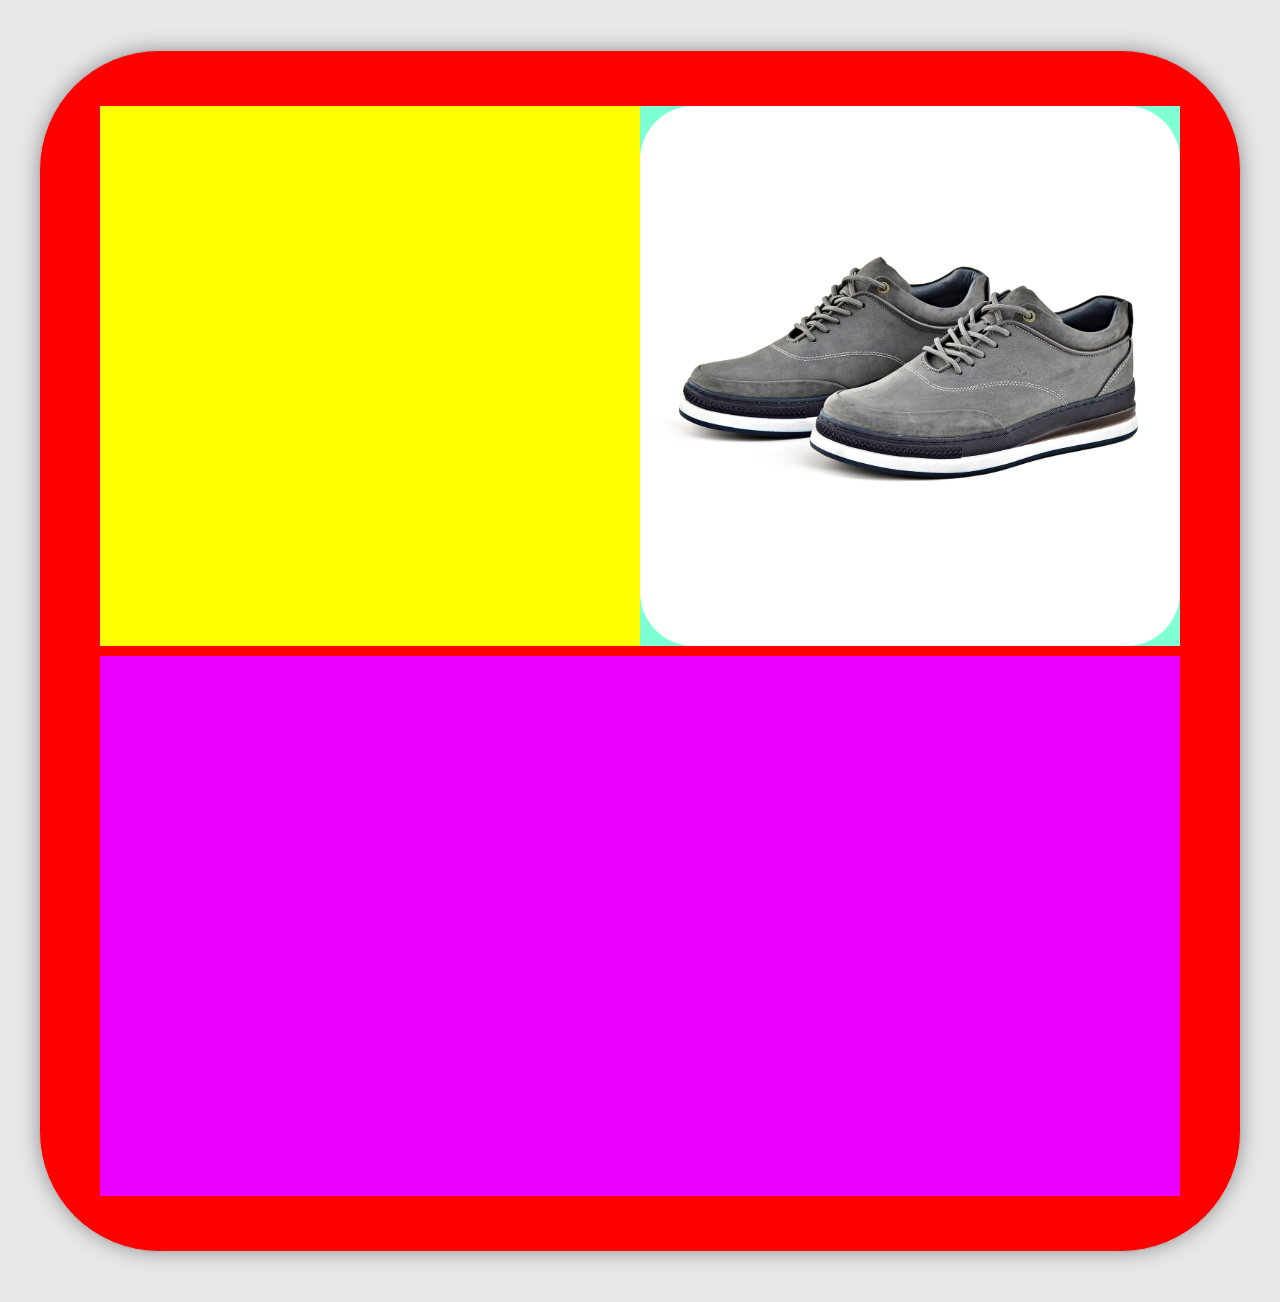
==== template/product.html @ 8ac66dc0 "creating product page" ====
<!DOCTYPE html>
<html lang="en">
<head>
    <meta charset="UTF-8">
    <meta name="viewport" content="width=device-width, initial-scale=1.0">
    <link rel="stylesheet" href="../static/css/product.css">
    <title>product</title>
</head>
<body>
    <div id="product">
        <div id="image_title">
            <div id="product_img">
                <div id="product_img_slider">
                    <img src="../static/image/shooz1.jpg" alt="product image">
                </div>
            </div>

            <div id="product_information">

            </div>
        </div>

        <div id="description">
            <p>

            </p>
        </div>
    </div>


    <script src="../static/js/product.js"></script>
</body>
</html>
---- static/css/product.css ----
body
{
    margin: 0;
    background-color: rgb(231, 231, 231);
}


#product
{
    width: 1200px;
    height: 1200px;
    display: flex;
    flex-direction: column;
    align-items: center;
    justify-content: center;
    margin: 50px auto;
    border: 1px solid rgb(184, 184, 184);
    box-shadow: 0 0 20px rgb(148, 148, 148);
    border-radius: 10%;
    background-color: red;
}

/* ----------------  image title  ------------------------ */

#image_title
{
    width: 90%;
    height: 45%;
    display: flex;
    flex-direction: row-reverse;
    background-color: blue;
}

#product_img
{
    width: 540px;
    height: 540px;
    background-color: green;
}

#product_img_slider
{
    width: 100%;
    height: 100%;
    background-color: aquamarine;
}

#product_img_slider > img
{
    width: 100%;
    height: 100%;
    border-radius: 10%;
}

#product_information
{
    width: 540px;
    height: 540px;
    background-color: yellow;
}

/* ----------------  description  ------------------------ */

#description
{
    margin-top: 10px;
    width: 90%;
    height: 45%;
    display: flex;
    flex-direction: row-reverse;
    background-color: rgb(234, 0, 255);
}
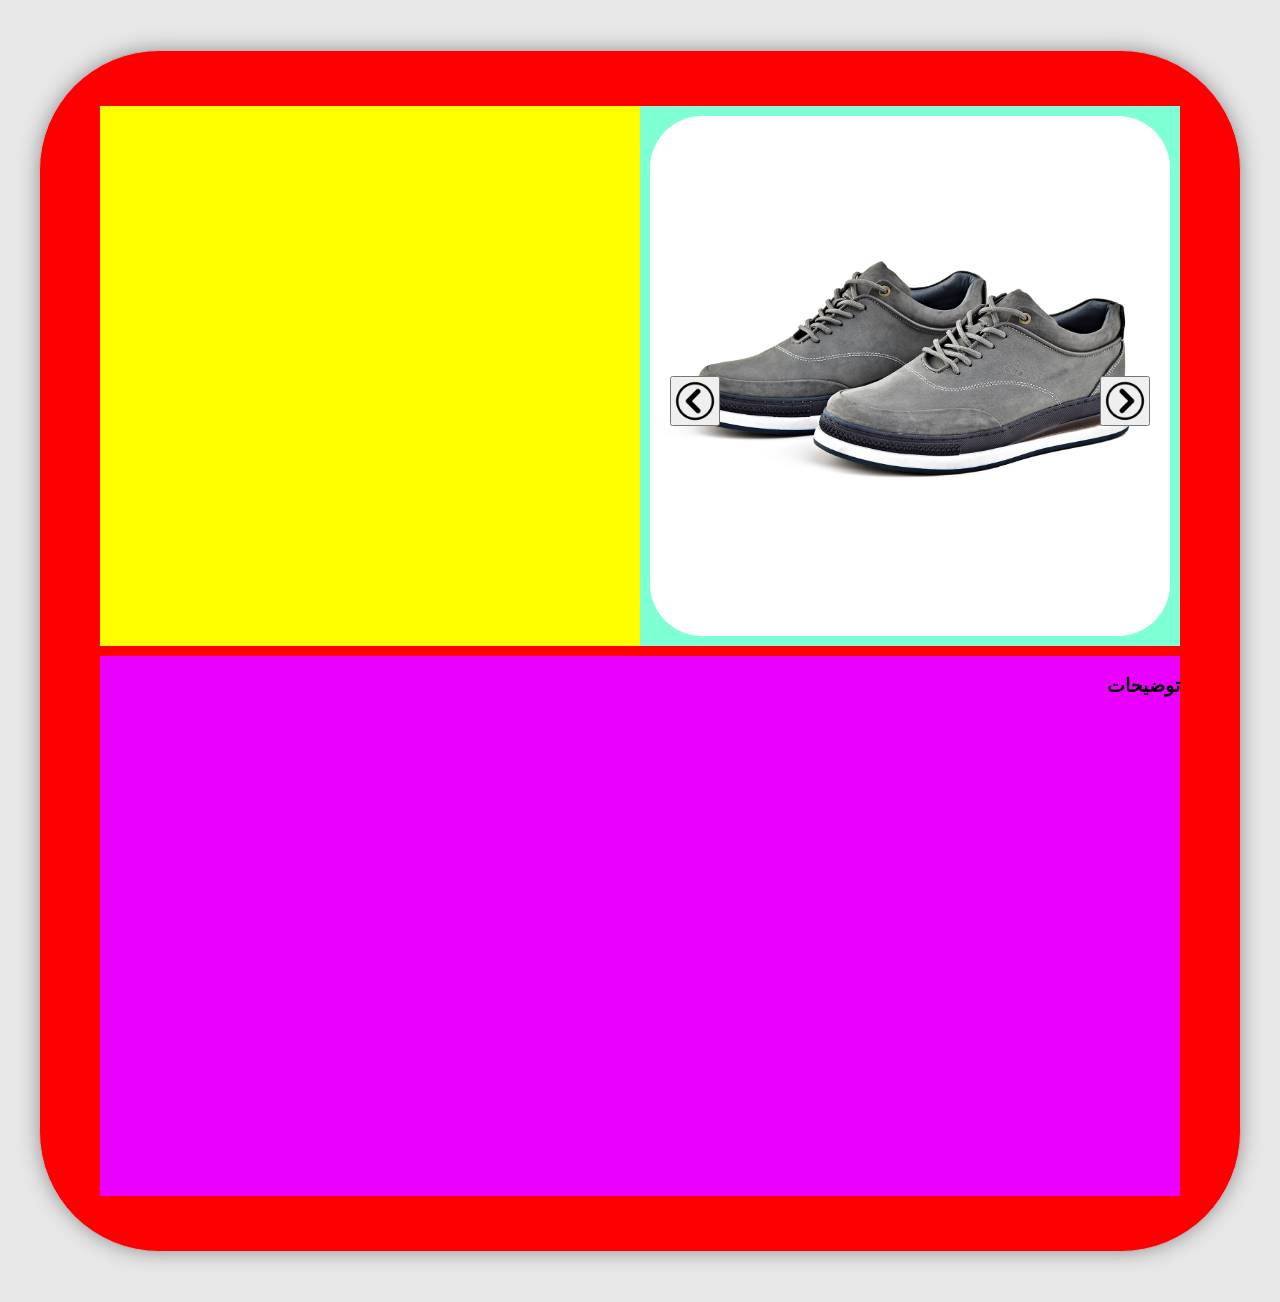
==== commit c12721ce: "crearing product page_created image scroll for product" ====
--- a/template/product.html
+++ b/template/product.html
@@ -10,17 +10,26 @@
     <div id="product">
         <div id="image_title">
             <div id="product_img">
+                <button id="left_scroll">
+                    <img src="../static/image/left.png" alt="left scroll">
+                </button>
                 <div id="product_img_slider">
                     <img src="../static/image/shooz1.jpg" alt="product image">
+                    <img src="../static/image/shooz1.jpg" alt="product image">
+                    <img src="../static/image/shooz1.jpg" alt="product image">
                 </div>
+                <button id="right_scroll">
+                    <img src="../static/image/right.png" alt="right scroll">
+                </button>
             </div>
 
             <div id="product_information">
-
+                
             </div>
         </div>
 
         <div id="description">
+            <h3>توضیحات</h3>
             <p>
 
             </p>
--- a/static/css/product.css
+++ b/static/css/product.css
@@ -35,21 +35,63 @@
 {
     width: 540px;
     height: 540px;
+    position: relative;
     background-color: green;
 }
 
 #product_img_slider
 {
-    width: 100%;
     height: 100%;
+    display: flex;
+    flex-direction: row;
+    overflow-x: auto;
     background-color: aquamarine;
+}
+
+#product_img button
+{
+    width: 50px;
+    height: 50px;
+    position: absolute;
+    display: flex;
+    align-items: center;
+    justify-content: center;
+}
+
+#product_img button:active
+{
+    background-color: rgb(0, 174, 255);
+}
+
+#left_scroll
+{
+    top: 50%;
+    left: 30px;
+}
+
+#right_scroll
+{
+    top: 50%;
+    right: 30px;
+}
+
+#product_img button img
+{
+    width: 50px;
+    height: 50px;
+}
+
+#product_img_slider::-webkit-scrollbar
+{
+    display: none;
 }
 
 #product_img_slider > img
 {
-    width: 100%;
-    height: 100%;
+    width: 520px;
+    height: 520px;
     border-radius: 10%;
+    margin:auto 10px;
 }
 
 #product_information
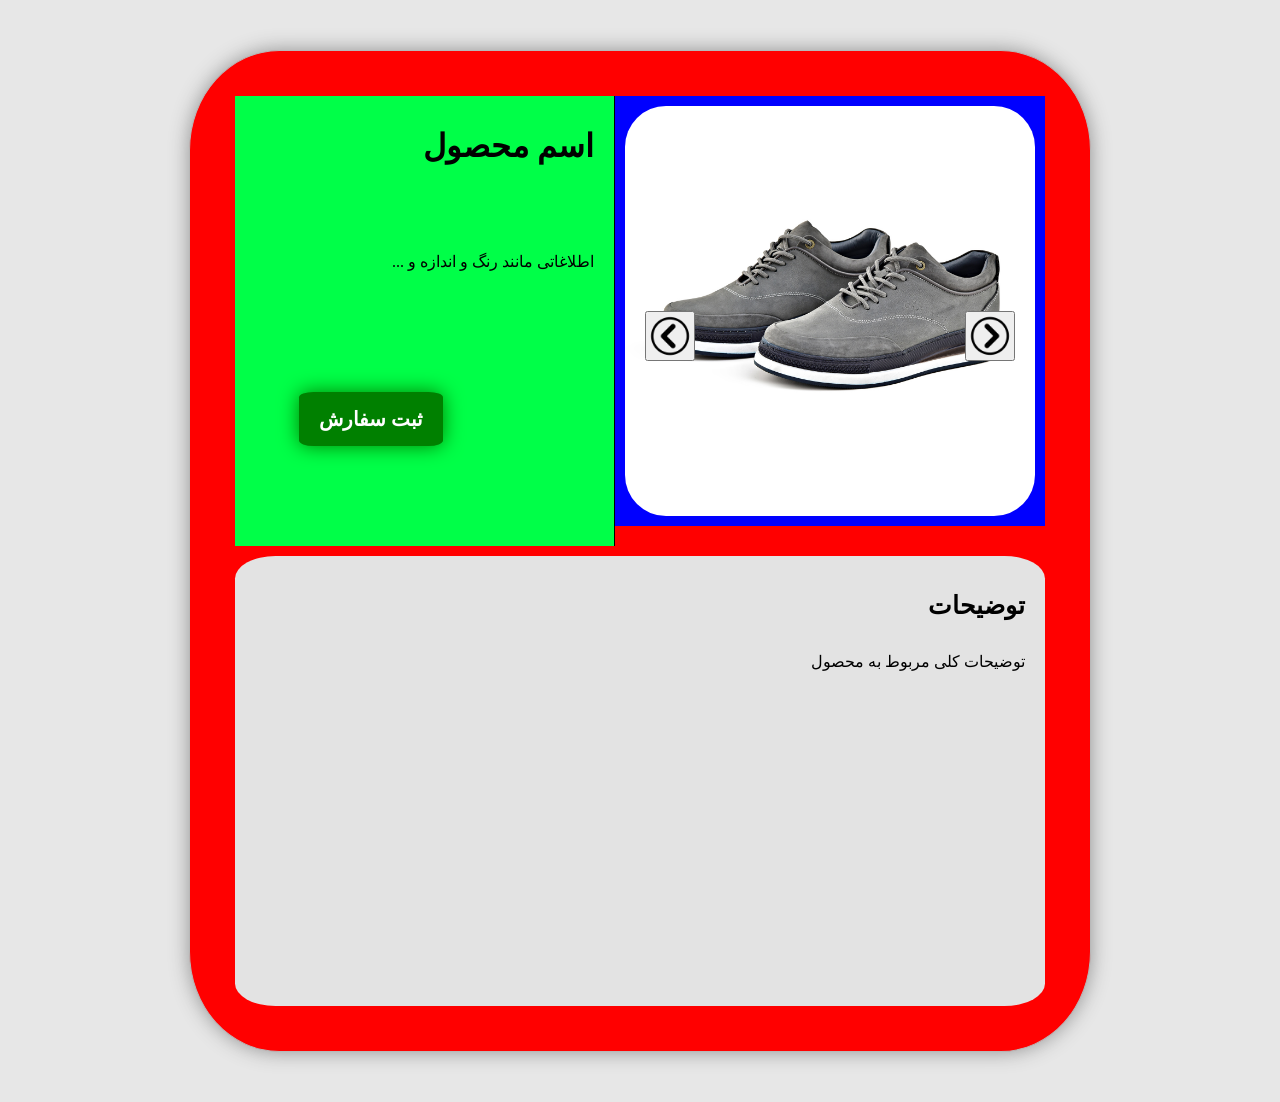
==== commit 666ed0fe: "Configuration on various devices" ====
--- a/template/product.html
+++ b/template/product.html
@@ -17,6 +17,39 @@
                     <img src="../static/image/shooz1.jpg" alt="product image">
                     <img src="../static/image/shooz1.jpg" alt="product image">
                     <img src="../static/image/shooz1.jpg" alt="product image">
+                    <img src="../static/image/shooz1.jpg" alt="product image">
+                    <img src="../static/image/shooz1.jpg" alt="product image">
+                    <img src="../static/image/shooz1.jpg" alt="product image">
+                    <img src="../static/image/shooz1.jpg" alt="product image">
+                    <img src="../static/image/shooz1.jpg" alt="product image">
+                    <img src="../static/image/shooz1.jpg" alt="product image">
+                    <img src="../static/image/shooz1.jpg" alt="product image">
+                    <img src="../static/image/shooz1.jpg" alt="product image">
+                    <img src="../static/image/shooz1.jpg" alt="product image">
+                    <img src="../static/image/shooz1.jpg" alt="product image">
+                    <img src="../static/image/shooz1.jpg" alt="product image">
+                    <img src="../static/image/shooz1.jpg" alt="product image">
+                    <img src="../static/image/shooz1.jpg" alt="product image">
+                    <img src="../static/image/shooz1.jpg" alt="product image">
+                    <img src="../static/image/shooz1.jpg" alt="product image">
+                    <img src="../static/image/shooz1.jpg" alt="product image">
+                    <img src="../static/image/shooz1.jpg" alt="product image">
+                    <img src="../static/image/shooz1.jpg" alt="product image">
+                    <img src="../static/image/shooz1.jpg" alt="product image">
+                    <img src="../static/image/shooz1.jpg" alt="product image">
+                    <img src="../static/image/shooz1.jpg" alt="product image">
+                    <img src="../static/image/shooz1.jpg" alt="product image">
+                    <img src="../static/image/shooz1.jpg" alt="product image">
+                    <img src="../static/image/shooz1.jpg" alt="product image">
+                    <img src="../static/image/shooz1.jpg" alt="product image">
+                    <img src="../static/image/shooz1.jpg" alt="product image">
+                    <img src="../static/image/shooz1.jpg" alt="product image">
+                    <img src="../static/image/shooz1.jpg" alt="product image">
+                    <img src="../static/image/shooz1.jpg" alt="product image">
+                    <img src="../static/image/shooz1.jpg" alt="product image">
+                    <img src="../static/image/shooz1.jpg" alt="product image">
+                    <img src="../static/image/shooz1.jpg" alt="product image">
+                    <img src="../static/image/shooz1.jpg" alt="product image">
                 </div>
                 <button id="right_scroll">
                     <img src="../static/image/right.png" alt="right scroll">
@@ -24,14 +57,16 @@
             </div>
 
             <div id="product_information">
-                
+                <h1>اسم محصول</h1>
+                <p>اطلاغاتی مانند رنگ و اندازه و ...</p>
+                <a href="#">ثبت سفارش</a>
             </div>
         </div>
 
         <div id="description">
             <h3>توضیحات</h3>
             <p>
-
+                توضیحات کلی مربوط به محصول
             </p>
         </div>
     </div>
--- a/static/css/product.css
+++ b/static/css/product.css
@@ -17,7 +17,7 @@
     border: 1px solid rgb(184, 184, 184);
     box-shadow: 0 0 20px rgb(148, 148, 148);
     border-radius: 10%;
-    background-color: red;
+    background-color: rgb(255, 255, 255);
 }
 
 /* ----------------  image title  ------------------------ */
@@ -28,7 +28,7 @@
     height: 45%;
     display: flex;
     flex-direction: row-reverse;
-    background-color: blue;
+    background-color: red;
 }
 
 #product_img
@@ -36,7 +36,6 @@
     width: 540px;
     height: 540px;
     position: relative;
-    background-color: green;
 }
 
 #product_img_slider
@@ -45,7 +44,6 @@
     display: flex;
     flex-direction: row;
     overflow-x: auto;
-    background-color: aquamarine;
 }
 
 #product_img button
@@ -98,7 +96,42 @@
 {
     width: 540px;
     height: 540px;
-    background-color: yellow;
+    direction: rtl;
+    position: relative;
+    border-right: 1px solid black;
+}
+#product_information > h1
+{
+    position: absolute;
+    top: 10px;
+    right: 20px;
+}
+
+#product_information > p
+{
+    position: absolute;
+    top: 140px;
+    right: 20px;
+}
+
+#product_information > a
+{
+    position: absolute;
+    bottom: 100px;
+    right: 45%;
+    text-decoration: none;
+    color: white;
+    background-color: green;
+    padding: 15px 20px;
+    border-radius: 10%;
+    font-size: 20px;
+    font-weight: bold;
+    box-shadow: 0 0 20px green;
+}
+
+#product_information > a:active
+{
+    color: red;
 }
 
 /* ----------------  description  ------------------------ */
@@ -108,7 +141,102 @@
     margin-top: 10px;
     width: 90%;
     height: 45%;
-    display: flex;
+    position: relative;
     flex-direction: row-reverse;
-    background-color: rgb(234, 0, 255);
+    border-radius: 5%;
+    background-color: rgb(227, 227, 227);
+}
+
+#description > h3
+{
+    position: absolute;
+    top: 10px;
+    right: 20px;
+    font-size: 25px;
+}
+
+#description > p
+{
+    position: absolute;
+    top: 80px;
+    right: 20px;
+}
+
+/* ---------------------  media query  --------------------- */
+
+@media (max-width:1440px) and (min-width:1025px)
+{
+    #product
+    {
+        width: 900px;
+        height: 1000px;
+         background-color: red;
+    }
+
+    /* ----------------  image title  ------------------------ */
+
+    #product_img
+    {
+        width: 430px;
+        height: 430px;
+    }
+
+    #product_img_slider
+    {
+        width: 430px;
+        height: 100%;
+        display: flex;
+        flex-direction: row;
+        overflow-x: auto;
+        background-color: blue;
+    }
+
+    #product_img_slider > img
+    {
+        width: 410px;
+        height: 410px;
+    }
+
+    #product_information
+    {
+        width: 400px;
+        height: 450px;
+        direction: rtl;
+        position: relative;
+        border-right: 1px solid black;
+         background-color: rgb(0, 255, 72);
+    }
+    #product_information > h1
+    {
+        position: absolute;
+        top: 10px;
+        right: 20px;
+    }
+
+    #product_information > p
+    {
+        position: absolute;
+        top: 140px;
+        right: 20px;
+    }
+
+    #product_information > a
+    {
+        position: absolute;
+        bottom: 100px;
+        right: 45%;
+        text-decoration: none;
+        color: white;
+        background-color: green;
+        padding: 15px 20px;
+        border-radius: 10%;
+        font-size: 20px;
+        font-weight: bold;
+        box-shadow: 0 0 20px green;
+    }
+
+    #product_information > a:active
+    {
+        color: red;
+    }
 }
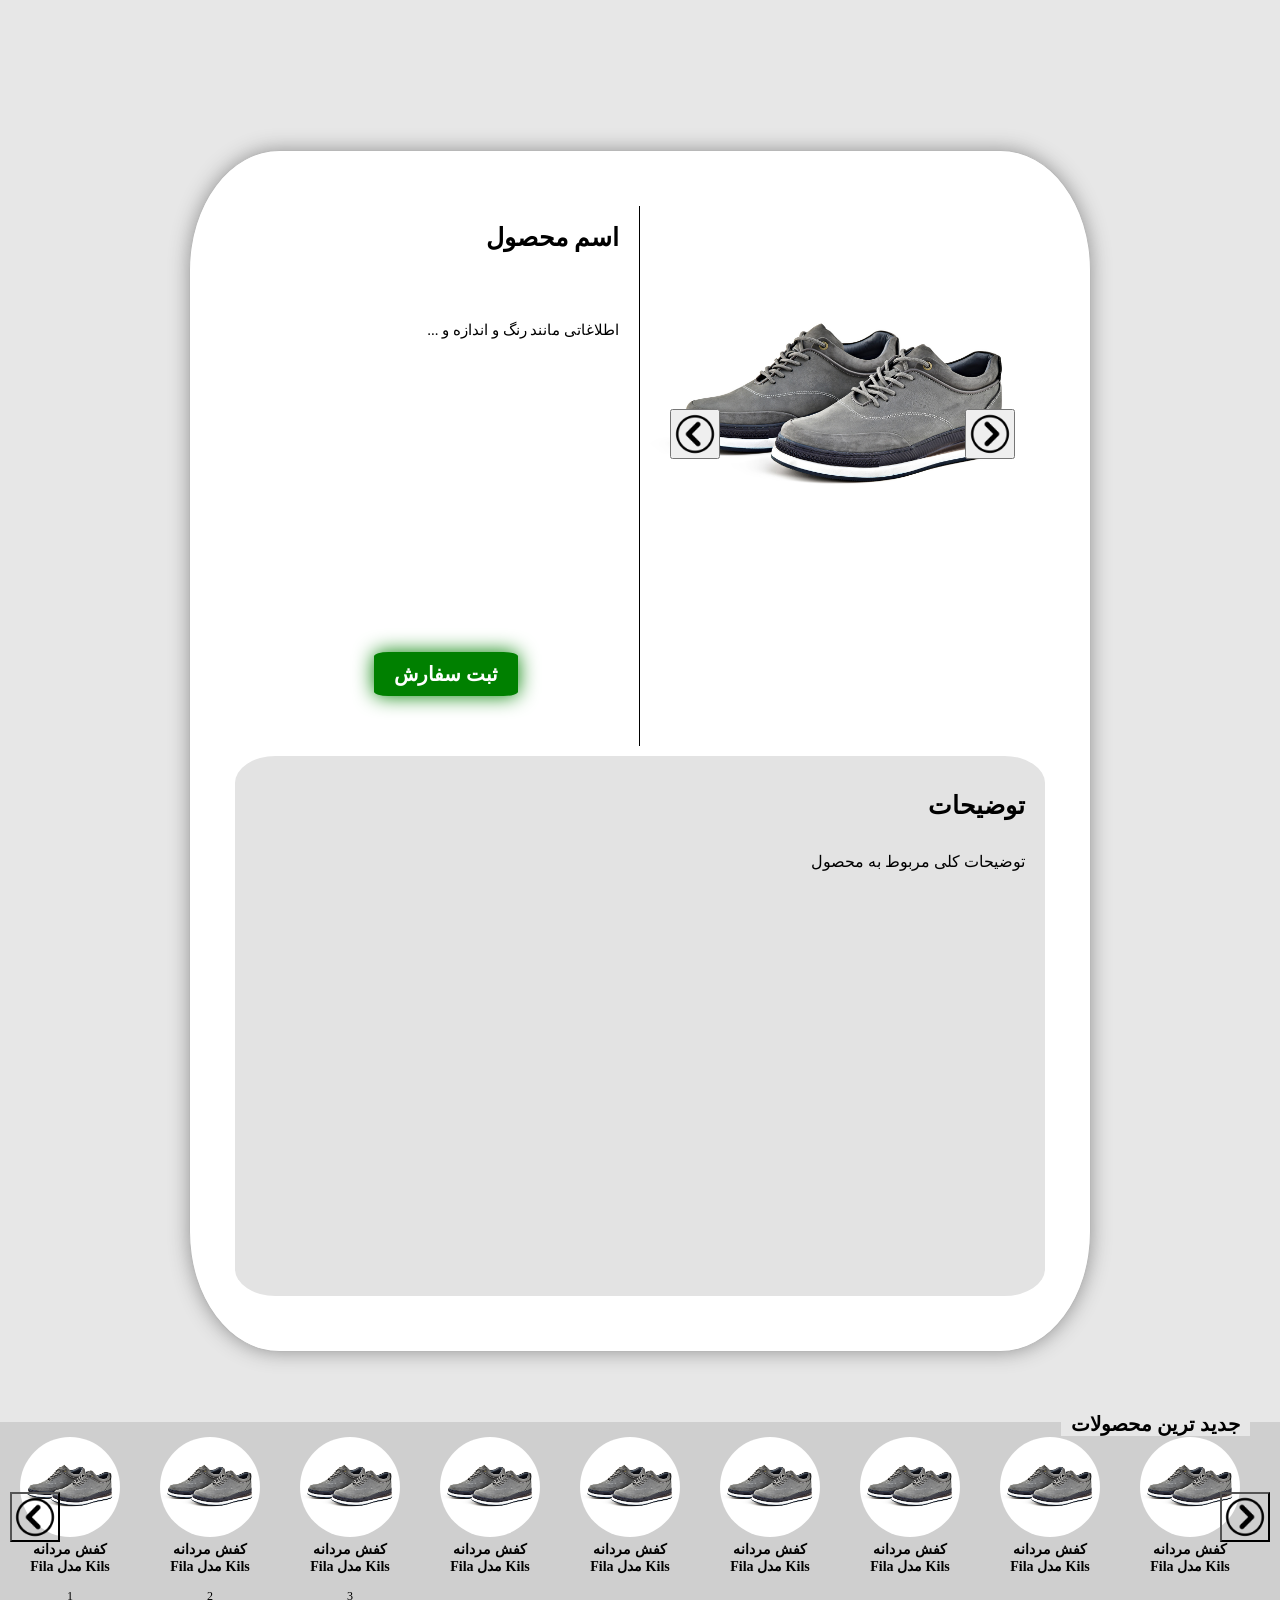
==== commit f2d3e159: "created product page" ====
--- a/template/product.html
+++ b/template/product.html
@@ -4,6 +4,7 @@
     <meta charset="UTF-8">
     <meta name="viewport" content="width=device-width, initial-scale=1.0">
     <link rel="stylesheet" href="../static/css/product.css">
+    <link rel="stylesheet" href="../static/css/index.css">
     <title>product</title>
 </head>
 <body>
@@ -71,6 +72,121 @@
         </div>
     </div>
 
+    <div id="slider">
+        <button id="btn_left">
+                <img src="../static/image/left.png" alt="scroll">
+        </button>
+        <span class="slider_title">جدید ترین محصولات</span>
+        <div id="container1">
+            
+            <div class="product-container1">
+                <a href="#">
+                    <img src="../static/image/shooz1.jpg" alt="product image">
+                    <h3>کفش مردانه Fila مدل Kils</h3>1
+                </a>
+            </div>
+            <div class="product-container1">
+                <a href="#">
+                    <img src="../static/image/shooz1.jpg" alt="product image">
+                    <h3>کفش مردانه Fila مدل Kils</h3>2
+                </a>
+            </div>
+            <div class="product-container1">
+                <a href="#">
+                    <img src="../static/image/shooz1.jpg" alt="product image">
+                    <h3>کفش مردانه Fila مدل Kils</h3>3
+                </a>
+            </div>
+            <div class="product-container1">
+                <a href="#">
+                    <img src="../static/image/shooz1.jpg" alt="product image">
+                    <h3>کفش مردانه Fila مدل Kils</h3>
+                </a>
+            </div>
+            <div class="product-container1">
+                <a href="#">
+                    <img src="../static/image/shooz1.jpg" alt="product image">
+                    <h3>کفش مردانه Fila مدل Kils</h3>
+                </a>
+            </div>
+            <div class="product-container1">
+                <a href="#">
+                    <img src="../static/image/shooz1.jpg" alt="product image">
+                    <h3>کفش مردانه Fila مدل Kils</h3>
+                </a>
+            </div>
+            <div class="product-container1">
+                <a href="#">
+                    <img src="../static/image/shooz1.jpg" alt="product image">
+                    <h3>کفش مردانه Fila مدل Kils</h3>
+                </a>
+            </div>
+            <div class="product-container1">
+                <a href="#">
+                    <img src="../static/image/shooz1.jpg" alt="product image">
+                    <h3>کفش مردانه Fila مدل Kils</h3>
+                </a>
+            </div>
+            <div class="product-container1">
+                <a href="#">
+                    <img src="../static/image/shooz1.jpg" alt="product image">
+                    <h3>کفش مردانه Fila مدل Kils</h3>
+                </a>
+            </div>
+            <div class="product-container1">
+                <a href="#">
+                    <img src="../static/image/shooz1.jpg" alt="product image">
+                    <h3>کفش مردانه Fila مدل Kils</h3>
+                </a>
+            </div>
+            <div class="product-container1">
+                <a href="#">
+                    <img src="../static/image/shooz1.jpg" alt="product image">
+                    <h3>کفش مردانه Fila مدل Kils</h3>
+                </a>
+            </div>
+            <div class="product-container1">
+                <a href="#">
+                    <img src="../static/image/shooz1.jpg" alt="product image">
+                    <h3>کفش مردانه Fila مدل Kils</h3>
+                </a>
+            </div>
+            <div class="product-container1">
+                <a href="#">
+                    <img src="../static/image/shooz1.jpg" alt="product image">
+                    <h3>کفش مردانه Fila مدل Kils</h3>
+                </a>
+            </div>
+            <div class="product-container1">
+                <a href="#">
+                    <img src="../static/image/shooz1.jpg" alt="product image">
+                    <h3>کفش مردانه Fila مدل Kils</h3>
+                </a>
+            </div>
+            <div class="product-container1">
+                <a href="#">
+                    <img src="../static/image/shooz1.jpg" alt="product image">
+                    <h3>کفش مردانه Fila مدل Kils</h3>
+                </a>
+            </div>
+            <div class="product-container1">
+                <a href="#">
+                    <img src="../static/image/shooz1.jpg" alt="product image">
+                    <h3>کفش مردانه Fila مدل Kils</h3>
+                </a>
+            </div>
+            <div class="product-container1">
+                <a href="#">
+                    <img src="../static/image/shooz1.jpg" alt="product image">
+                    <h3>کفش مردانه Fila مدل Kils</h3>23
+                </a>
+            </div>
+        </div>
+        <button id="btn_right">
+                <img src="../static/image/right.png" alt="scroll">
+        </button>
+    </div>
+
 
     <script src="../static/js/product.js"></script>
 </body>
--- a/static/css/product.css
+++ b/static/css/product.css
@@ -28,7 +28,6 @@
     height: 45%;
     display: flex;
     flex-direction: row-reverse;
-    background-color: red;
 }
 
 #product_img
@@ -164,79 +163,191 @@
 
 /* ---------------------  media query  --------------------- */
 
+/* ---------------------  media query-labtap  --------------------- */
+
 @media (max-width:1440px) and (min-width:1025px)
 {
     #product
     {
         width: 900px;
-        height: 1000px;
-         background-color: red;
     }
 
     /* ----------------  image title  ------------------------ */
 
+    #image_title
+    {
+        width: 90%;
+        height: 45%;
+        display: flex;
+        flex-direction: row-reverse;
+    }
+
     #product_img
     {
-        width: 430px;
-        height: 430px;
-    }
-
-    #product_img_slider
-    {
-        width: 430px;
-        height: 100%;
+        width: 405px;
+        height: 405px;
+    }
+
+    #product_img_slider > img
+    {
+        width: 385px;
+        height: 385px;
+    }
+
+    #product_information
+    {
+        width: 405px;
+        height: 540px;
+    }
+
+    #product_information > h1
+    {
+        top: 0px;
+        font-size: 25px;
+    }
+
+    #product_information > p
+    {
+        top: 100px;
+        font-size: 15px;
+    }
+
+    #product_information > a
+    {
+        bottom: 50px;
+        right: 30%;
+        padding: 10px 20px;
+    }
+
+}
+
+/* ---------------------  media query-tablet  --------------------- */
+
+@media (max-width:1024px) and (min-width:768px)
+{
+    #product
+    {
+        width: 700px;
+        height: 1900px;
+        justify-content: flex-start;
+        border-radius: 2%;
+    }
+
+    /* ----------------  image title  ------------------------ */
+
+    #image_title
+    {
+        height: 1080px;
         display: flex;
-        flex-direction: row;
-        overflow-x: auto;
-        background-color: blue;
+        flex-direction: column;
+        align-items: center;
+    }
+
+    #product_img
+    {
+        width: 500px;
+        height: 500px;
     }
 
     #product_img_slider > img
     {
-        width: 410px;
-        height: 410px;
+        width: 480px;
+        height: 480px;
     }
 
     #product_information
     {
-        width: 400px;
-        height: 450px;
-        direction: rtl;
-        position: relative;
-        border-right: 1px solid black;
-         background-color: rgb(0, 255, 72);
-    }
+        width: 650px;
+        border-top: 1px solid black;
+        border-bottom: 1px solid black;
+        border-right: none;
+    }
+
     #product_information > h1
     {
+        font-size: 25px;
+    }
+
+    #product_information > p
+    {
+        top: 120px;
+    }
+
+    /* ----------------  description  ------------------------ */
+
+    #description
+    {
+        width: 650px;
+        height: 40%;
+    }
+}
+
+/* ---------------------  media query-mpbile phone  --------------------- */
+
+@media (max-width:767px) and (min-width:480px)
+{
+    #product
+    {
+        width: 480px;
+        height: 1800px;
+        justify-content: flex-start;
+        border-radius: 2%;
+    }
+
+    /* ----------------  image title  ------------------------ */
+
+    #image_title
+    {
+        height: 1080px;
+        display: flex;
+        flex-direction: column;
+        align-items: center;
+    }
+
+    #product_img
+    {
+        width: 432px;
+        height: 432px;
+    }
+
+    #product_img_slider > img
+    {
+        width: 412px;
+        height: 412px;
+    }
+
+    #product_information
+    {
+        width: 420px;
+        height: 600px;
+        border-right: none;
+        border-bottom: 1px solid black;
+        border-top: 1px solid black;
+    }
+    #product_information > h1
+    {
         position: absolute;
-        top: 10px;
+        top: 0px;
         right: 20px;
+        font-size: 20px;
     }
 
     #product_information > p
     {
-        position: absolute;
-        top: 140px;
-        right: 20px;
+        top: 100px;
     }
 
     #product_information > a
     {
-        position: absolute;
-        bottom: 100px;
-        right: 45%;
-        text-decoration: none;
-        color: white;
-        background-color: green;
-        padding: 15px 20px;
-        border-radius: 10%;
-        font-size: 20px;
-        font-weight: bold;
-        box-shadow: 0 0 20px green;
-    }
-
-    #product_information > a:active
-    {
-        color: red;
+        bottom: 50px;
+        right: 35%;
+    }
+
+    /* ----------------  description  ------------------------ */
+
+    #description
+    {
+        width: 432px;
+        height: 39%;
     }
 }
--- a/static/css/index.css
+++ b/static/css/index.css
@@ -0,0 +1,1653 @@
+body
+{
+    margin: 0;
+    background-color: rgb(231, 231, 231);
+    padding-top: 100px;
+}
+
+/* ################## fonts ###################### */
+
+@font-face {
+    font-family: icon;
+    src: url('../fonts/BlackOpsOne-Regular.ttf');
+}
+
+/* ################## Header ###################### */
+
+#head
+{
+    width: 100%;
+    height: 100px;
+    display: flex;
+    flex-direction: row-reverse;
+    justify-content: space-between;
+    align-items: center;
+    row-gap: 50px;
+    background-color: white;
+    position: fixed;
+    top: 0px;
+    right: 0px;
+    left: 0px;
+    z-index: 10000;
+}
+
+/* ################## Header_siteicon ###################### */
+
+#siteicon
+{
+    display: flex;
+    flex-direction: row-reverse;
+    align-items: center;
+    justify-content: center;
+    margin-right: 50px;
+    text-align: center;
+}
+
+#siteicon img
+{
+    width: 80px;
+    height: 80px;
+    margin-right: 10px;
+    float: right;
+    
+}
+
+#siteicon a
+{
+    width: 230px;
+    color: black;
+    text-decoration: none;
+    float: right;
+    margin-right: 30px;
+    margin-left: 10px;
+    font-family: icon ,sans-serif , Arial, Helvetica;
+    font-size: 45px;
+    text-shadow: 0px 1px 30px rgb(86, 255, 1);
+    box-shadow: 0px 1px 10px 1px rgb(255, 1, 1);
+    background-color: rgb(0, 179, 255);
+    border-radius: 20%;
+}
+
+/* ################## Header_searchbox ###################### */
+#searchbox
+{
+    display: none;
+}
+
+#searchbox form input[type="text"]
+{
+    width: 450px;
+    height: 30px;
+    text-align: right;
+    direction: rtl;
+    font-size: 20px;
+    font-weight: bold;
+    float: left;
+    border: 1.5px solid black;
+    box-shadow: 0px 0px 2px 1px rgb(173, 173, 173);
+}
+
+#searchbox form input[type="submit"]
+{
+    width: 100px;
+    height: 35px;
+    float: left;
+    margin-left: 5px;
+    font-size: 20px;
+    font-weight: bold;
+    box-shadow: 0px 0px 2px 1px rgb(173, 173, 173);
+}
+
+/* ################## Header_sin in and log in ###################### */
+
+#sinlog
+{
+    margin-left: 100px;
+    display: flex;
+    flex-direction: row;
+    align-items: center;
+}
+
+#sinlog a
+{
+    text-decoration: none;
+    color: black;
+    font-size: 25px;
+    font-weight: bold;
+    float: left;
+}
+
+#sinlog a:hover
+{
+    text-shadow: 0px 0px 20px red;
+    color: blue;
+}
+
+#searchbutton
+{
+    width: 30px;
+    height: 30px;
+    border-radius: 50%;
+    border: 2px solid black;
+}
+
+#sinlog button
+{
+    width: 30px;
+    height: 30px;
+    display: flex;
+    justify-content: center;
+    align-items: center;
+    margin-left: 15px;
+    border: none;
+    float: left;
+    border-radius: 50%;
+    background-color: rgb(255, 255, 255);
+}
+
+#searchbutton:hover
+{
+    background-color: rgb(0, 110, 255);
+    box-shadow: 0px 0px 20px 0px red;
+}
+
+/* ################## Menu ###################### */
+
+#menu
+{
+    width: 100%;
+    height: 40px;
+    background-color: rgb(10, 10, 10);
+}
+
+#menu_strip
+{
+    display: none;
+}
+
+#menu ul
+{
+    list-style: none;
+    margin: 0px;
+    padding: 0px;
+}
+
+#ulmenu
+{
+    width: 100%;
+    height: 100%;
+    display: flex;
+    align-items: center;
+    justify-content: center;
+    flex-direction: row-reverse;
+}
+
+#ulmenu > li
+{
+    margin-left: 30px;
+    position: relative;
+}
+
+#ulmenu > li:hover > a
+{
+    background-color: red;
+}
+
+#ulmenu > li:hover > .dropdown
+{
+    display: grid;
+}
+
+#ulmenu > li > a
+{
+    display: flex;
+    align-items: center;
+    height: 40px;
+    padding: 0 20px;
+    color: rgb(255, 255, 255);
+    font-size: 20px;
+    font-weight: bold;
+    text-decoration: none;
+}
+
+/* ################## Menu_dropdown ###################### */
+
+.dropdown 
+{
+    direction: rtl;
+    width: 700px;
+    height: 400px;
+    position: absolute;
+    top: 100%;
+    right: 50%;
+    transform: translateX(50%);
+    background-color: rgb(29, 29, 29);
+    display: none;
+    grid-template-rows: repeat(10 , auto);
+    grid-template-columns: repeat(4 , auto);
+    grid-auto-flow: column;
+    z-index: 9999;
+}
+
+.dropdown li
+{
+    display: flex;
+    align-items: center;
+    justify-content: center;
+}
+
+.dropdown a
+{
+    
+    text-decoration: none;
+    color: white;
+    font-size: 20px;
+    margin-right: 10px;
+}
+
+.dropdown li:hover
+{
+    background-color: red;
+}
+
+/* ################## container1 ###################### */
+
+.banner_body
+{
+    width: 100%;
+    height: 350px;
+    margin: 40px auto;
+    position: relative;
+}
+
+#banner_container
+{
+    width: 100%;
+    height: 100%;
+    display: flex;
+    align-items: center;
+    justify-content: flex-start;
+    background-color: rgb(255, 255, 255);
+    overflow-x: scroll;
+    overflow-y: hidden;
+    scrollbar-width: none;
+}
+
+#banner_container::-webkit-scrollbar{
+    display: none;
+}
+
+.banner
+{
+    min-width: 1200px;
+    height: 300px;
+    margin-left: 150px;
+    margin-right: 150px;
+    background: linear-gradient(
+        180deg,
+        rgb(0, 170, 255),
+        rgb(0, 51, 255)
+    );
+    display: flex;
+    justify-content: space-between;
+    position: relative;
+    border-radius: 5%;
+    box-shadow: 0 0 20px rgb(0, 0, 0);
+}
+
+.banner .sall
+{
+    width: 100px;
+    height: 50px;
+    background-color: red;
+    border-radius: 35%;
+    font-size: 25px;
+    font-weight: bold;
+    position: absolute;
+    top: 20px;
+    left: 20px;
+    display: flex;
+    align-items: center;
+    justify-content: center;
+}
+
+.banner img 
+{
+    width: 250px;
+    height: 250px;
+    border-radius: 50%;
+    margin-left: 10%;
+    margin-top: 20px;
+    opacity: 0.8;
+}
+
+.banner_info
+{
+    width: auto;
+    height: 100%;
+    position: absolute;
+    top: 0;
+    right: 30px;
+    direction: rtl;
+    text-align: center;
+    display: flex;
+    flex-direction: column;
+    justify-content: center;
+    align-items: center;
+}
+
+.banner_info h2
+{
+    font-size: 50px;
+}
+
+.banner_info p
+{
+    font-size: 20px;
+    font-weight: bold;
+}
+
+.banner_info a
+{
+    padding: 10px;
+    text-decoration: none;
+    background-color: white;
+    color: black;
+    border-radius: 10%;
+    font-size: 20px;
+    font-weight: bold;
+}
+
+.banner_info a:hover
+{
+    transform: scale(1.05);
+    box-shadow: 0 0 20px red;
+}
+
+
+/* ################## container1 ###################### */
+
+#slider
+{
+    width: 100%;
+    height: 200px;
+    position: relative;
+    margin:70px 0;
+}
+
+#container1
+{
+    width: 100%;
+    height: 100%;
+    background-color: rgb(207, 207, 207);
+    display: flex;
+    flex-direction: row;
+    justify-content: flex-start;
+    align-items: center;
+    overflow-x: auto;
+    overflow-y: hidden;
+    scrollbar-width: none;
+}
+
+#container1::-webkit-scrollbar{
+    display: none;
+}
+
+#slider #btn_right
+{
+    width: 50px;
+    height: 50px;
+    position: absolute;
+    top: 35%;
+    right: 10px;
+    z-index: 1000;
+    display: flex;
+    align-items: center;
+    justify-content: center;
+    background: none;
+    cursor: pointer;
+}
+
+#slider #btn_right:hover
+{
+    background-color: rgb(0, 179, 255);
+}
+
+#slider #btn_right:active
+{
+    background-color: red;
+}
+
+#slider #btn_right img
+{
+    width: 50px;
+    height: 50px;
+}
+
+#slider #btn_left
+{
+    width: 50px;
+    height: 50px;
+    position: absolute;
+    top: 35%;
+    left: 10px;
+    z-index: 1000;
+    display: flex;
+    align-items: center;
+    justify-content: center;
+    background: none;
+    cursor: pointer;
+}
+
+#slider #btn_left:hover
+{
+    background-color: rgb(0, 179, 255);
+}
+
+#slider #btn_left:active
+{
+    background-color: red;
+}
+
+#slider #btn_left img
+{
+    width: 50px;
+    height: 50px;
+}
+
+.slider_title
+{
+    position: absolute;
+    top: -10px;
+    right: 30px;
+    background-color: rgb(231, 231, 231);
+    padding: 0 10px;
+    font-size: 20px;
+    font-weight: bold;
+    z-index: 100;
+}
+
+.product-container1
+{
+    width: 120px;
+    height: 100%;
+    text-align: center;
+    display: flex;
+    flex-direction: column;
+    margin: 0 20px;
+
+}
+
+.product-container1:hover
+{
+    transform: scale(1.05);
+    transition: transform 0.3s;
+    background-color: rgb(0, 179, 255);
+    border-radius: 10%;
+}
+
+.product-container1 a
+{
+    text-decoration: none;
+    color: black;
+    font-size: 12px;
+}
+
+.product-container1 img
+{
+    width: 100px;
+    height: 100px;
+    margin-top: 15px;
+    border-radius: 50%;
+}
+.product-container1 h3
+{
+    margin-top: 0;
+}
+
+/* ################## container2 ###################### */
+
+#container2
+{
+    width: 80%;
+    max-width: 1300px;
+    background-color: white;
+    margin: 50px auto;
+    display: flex;
+    flex-wrap: wrap;
+    justify-content: center;
+    position: relative;
+}
+
+.product-container2
+{
+    width: 220px;
+    height: 380px;
+    background-color: rgb(0, 179, 255);
+    box-shadow: 1px 1px 10px 5px blue;
+    border: 1px solid black;
+    text-align: center;
+    overflow: hidden;
+    border-radius: 5%;
+    margin: 30px 30px;
+}
+
+.product-container2 a
+{
+    text-decoration: none;
+    color: black;
+}
+
+.product_info
+{
+    width: 100%;
+    font-size: 15px;
+    font-weight: bold;
+    direction: rtl;
+}
+
+.product-container2:hover
+{
+    transform: scale(1.08);
+    transition: transform 0.3s;
+    box-shadow: 1px 1px 10px 5px rgb(255, 0, 0);
+}
+
+.product-container2 h2
+{
+    font-size: 22px;
+    border-bottom: 2px dashed black;
+    padding-bottom: 5px;
+}
+
+.product-container2 img
+{
+    width: 200px;
+    height: 200px;
+    margin-top: 10px;
+    border-radius: 10%;
+ 
+}
+
+/* ################## container3 ###################### */
+
+#container3
+{
+    width: 80%;
+    max-width: 1300px;
+    background-color: white;
+    margin: 50px auto;
+    display: flex;
+    flex-wrap: wrap;
+    justify-content: center;
+    position: relative;
+}
+
+.product-container3
+{
+    width: 220px;
+    height: 380px;
+    background-color: rgb(0, 179, 255);
+    box-shadow: 1px 1px 10px 5px blue;
+    border: 1px solid black;
+    text-align: center;
+    overflow: hidden;
+    border-radius: 5%;
+    margin: 30px 30px;
+}
+
+.product-container3 a
+{
+    text-decoration: none;
+    color: black;
+    font-size: 15px;
+    font-weight: bold;
+    direction: rtl;
+}
+
+.product-container3:hover
+{
+    transform: scale(1.08);
+    transition: transform 0.3s;
+    box-shadow: 1px 1px 10px 5px rgb(255, 0, 0);
+}
+
+.product-container3 h2
+{
+    font-size: 18px;
+    border-bottom: 2px dashed black;
+    padding-bottom: 5px;
+}
+
+.product-container3 img
+{
+    width: 200px;
+    height: 200px;
+    margin-top: 10px;
+    border-radius: 10%;
+ 
+}
+
+.off
+{
+    width: 100px;
+    background-color: red;
+}
+
+/* ################## Footer ###################### */
+
+.footer
+{
+    width: 100%;
+    height: 300px;
+    background-color: white;
+    display: grid;
+    grid-template-columns: repeat(4 , 1fr);
+    column-gap: 50px;
+}
+
+#Symbol
+{
+    border-right: 1px dashed black;
+    display: flex;
+    align-items: center;
+    flex-direction: column;
+}
+
+#Social_networks
+{
+    border-right: 1px dashed black;
+    display: flex;
+    align-items: center;
+    flex-direction: column;
+
+}
+
+#Social_networks a
+{
+    text-decoration: none;
+    color: black;
+    font-size: 27px;
+    font-weight: bold;
+    width: 100px;
+    height: 80px;
+    display: flex;
+    align-items: center;
+    justify-content: center;
+    border-radius: 20%;
+    box-shadow: 0 0 20px rgb(40, 40, 40);
+}
+
+#Social_networks a:hover
+{
+    transform: scale(1.05);
+}
+
+#Support
+{
+    direction: rtl;
+    text-align: center;
+    border-right: 1px dashed black;
+    font-size: 25px;
+}
+
+#about
+{
+    direction: rtl;
+    text-align: center;
+    font-size: 20px;
+}
+
+#footermenu
+{
+    display: none;
+}
+
+
+/* ################## media query lab tap ###################### */
+
+@media (min-width: 1025px) and (max-width: 1440px)
+{
+    /* --------------- siteicon ---------------- */   
+    #siteicon
+    {
+        margin-right: 30px;
+    }
+
+    #siteicon img
+    {
+        width: 50px;
+        height: 50px;        
+    }
+
+    #siteicon a
+    {
+        width: 150px;
+        font-size: 30px;
+    }
+    /* --------------- sinlog ---------------- */
+    #sinlog
+    {
+        margin-left: 50px;
+    }
+
+    #sinlog a
+    {
+        font-size: 25px;
+    }
+
+    #searchbutton
+    {
+        width: 25px;
+        height: 25px;
+    }
+
+    #sinlog button
+    {
+        width: 25px;
+        height: 25px;
+    }
+    /* --------------- seachbox ---------------- */
+    #searchbox form input[type="text"]
+    {
+        width: 300px;
+        height: 25px;
+        font-size: 15px;
+    }
+
+    #searchbox form input[type="submit"]
+    {
+        width: 50px;
+        height: 30px;
+        font-size: 10px;
+
+    }
+    /* --------------- dropdown ---------------- */
+    .dropdown 
+    {
+        top: 100%;
+        right: 0;
+        transform: translateX(0);
+    }
+
+    /* --------------- banner ---------------- */
+    .banner
+    {
+        min-width: 800px;
+    }
+}
+
+/* ################## media query tablet ###################### */
+
+@media (min-width: 768px) and (max-width: 1024px)
+{
+    /* --------------- siteicon ---------------- */   
+    #siteicon
+    {
+        margin-right: 15px;
+    }
+
+    #siteicon img
+    {
+        width: 50px;
+        height: 50px;        
+    }
+
+    #siteicon a
+    {
+        width: 130px;
+        font-size: 25px;
+    }
+    /* --------------- sinlog ---------------- */
+    #sinlog
+    {
+        display: none;
+    }
+
+    /* --------------- banner ---------------- */
+
+    .banner_body
+    {
+        width: 100%;
+        height: 250px;
+    }
+
+    #banner_container::-webkit-scrollbar{
+        display: none;
+    }
+
+    .banner
+    {
+        min-width: 700px;
+        height: 200px;
+    }
+
+    .banner .sall
+    {
+        width: 70px;
+        height: 30px;
+        font-size: 15px;
+        top: 15px;
+        left: 15px;
+        cursor: default;
+    }
+
+    .banner img 
+    {
+        width: 150px;
+        height: 150px;
+        margin-left: 15%;
+        margin-top: 15px;
+    }
+
+    .banner_info
+    {
+        right: 15px;
+    }
+
+    .banner_info h2
+    {
+        font-size: 30px;
+    }
+
+    .banner_info p
+    {
+        font-size: 15px;
+        font-weight: bold;
+    }
+
+    .banner_info a
+    {
+        padding: 5px;
+        font-size: 15px;
+    }
+
+    .banner_info a:active
+    {
+        transform: scale(1.05);
+        box-shadow: 0 0 20px red;
+    }
+    /* --------------- footer ---------------- */
+    .footer
+    {
+        width: 100%;
+        height: 300px;
+        margin-bottom: 100px;
+        column-gap: 30px;
+    }
+
+    #Social_networks a
+    {
+        font-size: 20px;
+        width: 80px;
+        height: 60px;
+    }
+
+    #Support
+    {
+        font-size: 20px;
+    }
+
+    #about
+    {
+        font-size: 18px;
+    }
+
+    /* --------------- menu ---------------- */
+    #menu
+    {
+        display: none;
+    }
+
+    #footermenu
+    {
+        width: 100%;
+        height: 100px;
+        position: fixed;
+        bottom: 0;
+        left: 0;
+        z-index: 10000;
+        display: flex;
+        justify-content: space-between;
+        align-items: center;
+        flex-direction: row-reverse;
+        background-color: rgb(237, 237, 237);
+    }
+
+    #loginsinin
+    {
+        width: 70px;
+        height: 70px;
+        margin-right: 50px;
+        border-radius: 50%;
+        display: flex;
+        align-items: center;
+        justify-content: center;
+    }
+
+    #loginsinin:active
+    {
+        background-color: rgb(0, 110, 255);
+        box-shadow: 0 0 20px red;
+    }
+
+    #loginsinin img
+    {
+        width: 100%;
+        height: 100%;
+        border-radius: 50%;
+        border: 2px solid black;
+    }
+
+    #searchboxfooter
+    {
+        width: 70px;
+        height: 70px;
+        border-radius: 50%;
+        display: flex;
+        align-items: center;
+        justify-content: center;
+    }
+
+    #searchboxfooter:active
+    {
+        background-color: rgb(0, 110, 255);
+        box-shadow: 0 0 20px red;
+    }
+
+    #searchboxfooter img
+    {
+        width: 70px;
+        height: 70px;
+        border-radius: 50%;
+    }
+
+    #menufooter
+    {
+        width: 70px;
+        height: 70px;
+        margin-left: 50px;
+        border-radius: 50%;
+        display: flex;
+        align-items: center;
+        justify-content: center;
+    }
+
+    #menufooter:active
+    {
+        background-color: rgb(0, 110, 255);
+        box-shadow: 0 0 20px red;
+    }
+
+    #menufooter:active #menu_strip
+    {
+        display: flex;
+    }
+
+    #menufooter img
+    {
+        width: 70px;
+        height: 70px;
+        border-radius: 50%;
+    }
+
+    /* --------------- seachbox ---------------- */
+
+    #searchbox
+    {
+        margin-left: 70px;
+    }
+
+    #searchbox form input[type="text"]
+    {
+        width: 300px;
+        height: 25px;
+        font-size: 15px;
+    }
+
+    #searchbox form input[type="submit"]
+    {
+        width: 50px;
+        height: 30px;
+        font-size: 10px;
+
+    }
+    /* --------------- menu strip ---------------- */
+    #menu_strip
+    {
+        width: 200px;
+        height: 100%;
+        background-color: rgb(220, 220, 220);
+        display: none;
+        flex-direction: column;
+        position: fixed;
+        top: 0;
+        left: 0;
+        z-index: 15000;
+    }
+
+    #menu_strip h2
+    {
+        width: 100%;
+        height: 50px;
+        display: flex;
+        align-items: center;
+        justify-content: center;
+        font-size: 30px;
+    }
+
+    #menu_strip_list
+    {
+        width: 100%;
+        height: 100%;
+        border-top: 2px solid black;
+    }
+
+    #menu_strip_list ul
+    {
+        list-style: none;
+        padding: 0px;
+        margin: 0;
+        direction: rtl;
+    }
+
+    #ul_menu_strip_list
+    {
+        display: flex;
+        flex-direction: column;
+    }
+
+    #ul_menu_strip_list > li > a
+    {
+        display: block;
+        padding: 10px;
+    } 
+
+    #ul_menu_strip_list > li > a:active 
+    {
+        background-color: red;
+    }
+
+    #ul_menu_strip_list > li:hover > #dropdown_menu_strip_list
+    {
+        display: grid;
+    } 
+
+    #ul_menu_strip_list li
+    {
+        position: relative;
+        margin: 0;
+    }
+
+    #ul_menu_strip_list a
+    {
+        text-decoration: none;
+        color: black;
+        font-size: 18px;
+    }
+
+    #dropdown_menu_strip_list
+    {
+        display: none;
+        grid-template-columns: repeat(3,1fr);
+        grid-auto-rows: 40px;
+        direction: rtl;
+        width: 500px;
+        height: 300px;
+        position: absolute;
+        top: 0;
+        left: 100%;
+        z-index: 14999;
+        overflow-y: auto;
+        background-color: rgb(235, 235, 235);
+        border: 1px solid rgb(202, 202, 202);
+    }
+
+    #dropdown_menu_strip_list > li > a
+    {
+        display: block;
+        padding: 10px;
+    }
+
+    #dropdown_menu_strip_list > li > a:active
+    {
+        background-color: red;
+    }
+
+    #dropdown_menu_strip_list a
+    {
+        font-size: 15px; 
+    }
+
+    /* --------------- update product container2 ---------------- */
+
+    .product-container2
+    {
+        width: 500px;
+        height: 220px;
+    }
+
+    .product-container2 a
+    {
+        height: 100%;
+        display: flex;
+        align-items: center;
+        flex-direction: row-reverse;
+    }
+
+    .product_info
+    {
+        width: 250px;
+        height: 100%;
+        font-size: 15px;
+        font-weight: bold;
+        direction: rtl;
+        margin-right: 15px;
+        border-right: 2px dashed black;
+    }
+
+    .product-container2 img
+    {
+        width: 200px;
+        height: 200px;
+        margin-right: 10px;
+        border-radius: 10%;
+    }
+
+    /* --------------- update product container3 ---------------- */
+
+    .product-container3
+    {
+        width: 500px;
+        height: 220px;
+    }
+
+    .product-container3 a
+    {
+        height: 100%;
+        display: flex;
+        align-items: center;
+        flex-direction: row;
+
+    }
+
+    .product_info
+    {
+        width: 250px;
+        height: 100%;
+        font-size: 15px;
+        font-weight: bold;
+        direction: rtl;
+        margin-right: 15px;
+        border-right: 2px dashed black;
+    }
+
+    .product-container3 img
+    {
+        width: 200px;
+        height: 200px;
+        margin-right: 10px;
+        border-radius: 10%;
+    
+    }
+
+    .off
+    {
+        width: 100%;
+        background-color: red;
+    }
+}
+
+/* ################## media query mobile phone ###################### */
+
+@media (min-width: 480px) and (max-width: 767px)
+{
+    /* --------------- siteicon m ---------------- */   
+    #siteicon
+    {
+        margin-right: 10px;
+    }
+
+    #siteicon img
+    {
+        width: 40px;
+        height: 40px;        
+    }
+
+    #siteicon a
+    {
+        width: 100px;
+        font-size: 18px;
+        margin-right: 12px;
+    }
+    /* --------------- sinlog m ---------------- */
+    #sinlog
+    {
+        display: none;
+    }
+
+    /* --------------- banner ---------------- */
+
+    .banner_body
+    {
+        width: 100%;
+        height: 250px;
+    }
+
+    #banner_container::-webkit-scrollbar{
+        display: none;
+    }
+
+    .banner
+    {
+        min-width: 400px;
+        height: 200px;
+    }
+
+    .banner .sall
+    {
+        width: 50px;
+        height: 30px;
+        font-size: 10px;
+        top: 10px;
+        left: 10px;
+        cursor: default;
+    }
+
+    .banner img 
+    {
+        width: 150px;
+        height: 150px;
+        margin-left: 15%;
+        margin-top: 15px;
+    }
+
+    .banner_info
+    {
+        right: 10px;
+    }
+
+    .banner_info h2
+    {
+        font-size: 20px;
+    }
+
+    .banner_info p
+    {
+        font-size: 10px;
+        font-weight: bold;
+    }
+
+    .banner_info a
+    {
+        padding: 4px;
+        font-size: 13px;
+    }
+
+    .banner_info a:active
+    {
+        transform: scale(1.05);
+        box-shadow: 0 0 20px red;
+    }
+
+    /* --------------- footer ---------------- */
+    .footer
+    {
+        height: 900px;
+        display: grid;
+        grid-template-columns: repeat(1 , 1fr);
+        grid-template-rows: repeat(4,1fr);
+        column-gap: 50px;
+    }
+
+    #Symbol
+    {
+        border-bottom: 1px dashed black;
+        border-right: none;
+    }
+
+    #Social_networks
+    {
+        border-bottom: 1px dashed black;
+        border-right: none;
+    }
+
+    #Social_networks a
+    {
+        font-size: 18px;
+        width: 70px;
+        height: 50px;
+    }
+
+    #Social_networks a:active
+    {
+        transform: scale(1.05);
+    }
+
+    #Support
+    {
+        direction: rtl;
+        text-align: center;
+        border-bottom: 1px dashed black;
+        border-right: none;
+        font-size: 18px;
+    }
+
+    #about
+    {
+        direction: rtl;
+        text-align: center;
+        font-size: 15px;
+    }
+
+    /* --------------- menu ---------------- */
+    #menu
+    {
+        display: none;
+    }
+
+    #footermenu
+    {
+        width: 100%;
+        height: 70px;
+        position: fixed;
+        bottom: 0;
+        left: 0;
+        z-index: 10000;
+        display: flex;
+        justify-content: space-between;
+        align-items: center;
+        flex-direction: row-reverse;
+        background-color: rgb(237, 237, 237);
+    }
+
+    #loginsinin
+    {
+        width: 50px;
+        height: 50px;
+        margin-right: 30px;
+        border-radius: 50%;
+        display: flex;
+        align-items: center;
+        justify-content: center;
+    }
+
+    #loginsinin:active
+    {
+        background-color: rgb(0, 110, 255);
+        box-shadow: 0 0 20px red;
+    }
+
+    #loginsinin img
+    {
+        width: 100%;
+        height: 100%;
+        border-radius: 50%;
+        border: 2px solid black;
+    }
+
+    #searchboxfooter
+    {
+        width: 50px;
+        height: 50px;
+        border-radius: 50%;
+        display: flex;
+        align-items: center;
+        justify-content: center;
+    }
+
+    #searchboxfooter:active
+    {
+        background-color: rgb(0, 110, 255);
+        box-shadow: 0 0 20px red;
+    }
+
+    #searchboxfooter img
+    {
+        width: 50px;
+        height: 50px;
+        border-radius: 50%;
+    }
+
+    #menufooter
+    {
+        width: 50px;
+        height: 50px;
+        margin-left: 30px;
+        border-radius: 50%;
+        display: flex;
+        align-items: center;
+        justify-content: center;
+    }
+
+    #menufooter:active
+    {
+        background-color: rgb(0, 110, 255);
+        box-shadow: 0 0 20px red;
+    }
+
+    #menufooter:active #menu_strip
+    {
+        display: flex;
+    }
+
+    #menufooter img
+    {
+        width: 50px;
+        height: 50px;
+        border-radius: 50%;
+    }
+
+    /* --------------- seachbox ---------------- */
+
+    #searchbox
+    {
+        margin-left: 30px;
+    }
+
+    #searchbox form input[type="text"]
+    {
+        width: 200px;
+        height: 25px;
+        font-size: 15px;
+    }
+
+    #searchbox form input[type="submit"]
+    {
+        width: 50px;
+        height: 30px;
+        font-size: 8px;
+    }
+
+    /* --------------- menu strip ---------------- */
+    #menu_strip
+    {
+        width: 150px;
+        height: 100%;
+        background-color: rgb(220, 220, 220);
+        display: none;
+        flex-direction: column;
+        position: fixed;
+        top: 0;
+        left: 0;
+        z-index: 15000;
+    }
+
+    #menu_strip h2
+    {
+        width: 100%;
+        height: 50px;
+        display: flex;
+        align-items: center;
+        justify-content: center;
+        font-size: 30px;
+    }
+
+    #menu_strip_list
+    {
+        width: 100%;
+        height: 100%;
+        border-top: 2px solid black;
+    }
+
+    #menu_strip_list ul
+    {
+        list-style: none;
+        padding: 0px;
+        margin: 0;
+        direction: rtl;
+    }
+
+    #ul_menu_strip_list
+    {
+        display: flex;
+        flex-direction: column;
+    }
+
+    #ul_menu_strip_list > li > a
+    {
+        display: block;
+        padding: 10px;
+    } 
+
+    #ul_menu_strip_list > li > a:active 
+    {
+        background-color: red;
+    }
+
+    #ul_menu_strip_list > li:hover > #dropdown_menu_strip_list
+    {
+        display: grid;
+    } 
+
+    #ul_menu_strip_list li
+    {
+        position: relative;
+        margin: 0;
+    }
+
+    #ul_menu_strip_list a
+    {
+        text-decoration: none;
+        color: black;
+        font-size: 15px;
+    }
+
+    #dropdown_menu_strip_list
+    {
+        display: none;
+        grid-template-columns: repeat(2,1fr);
+        grid-auto-rows: 40px;
+        direction: rtl;
+        width: 300px;
+        height: 300px;
+        position: absolute;
+        top: 0;
+        left: 100%;
+        z-index: 14999;
+        overflow-y: auto;
+        background-color: rgb(235, 235, 235);
+        border: 1px solid rgb(202, 202, 202);
+    }
+
+    #dropdown_menu_strip_list > li > a
+    {
+        display: block;
+        padding: 10px;
+    }
+
+    #dropdown_menu_strip_list > li > a:active
+    {
+        background-color: red;
+    }
+
+    #dropdown_menu_strip_list a
+    {
+        font-size: 15px; 
+    }
+
+    /* --------------- update product container2 ---------------- */
+
+    .product-container2
+    {
+        width: 400px;
+        height: 170px;
+    }
+
+    .product-container2 a
+    {
+        height: 100%;
+        display: flex;
+        align-items: center;
+        flex-direction: row-reverse;
+    }
+
+    .product_info
+    {
+        width: 250px;
+        height: 100%;
+        direction: rtl;
+        margin-right: 15px;
+        border-right: 2px dashed black;
+    }
+
+    .product_info h2
+    {
+        font-size: 15px;
+        font-weight: bold;
+    }
+
+    .product_info span
+    {
+        font-size: 13px;
+    }
+
+    .product-container2 img
+    {
+        width: 130px;
+        height: 130px;
+        margin-right: 10px;
+        border-radius: 10%;
+    }
+
+    /* --------------- update product container3 ---------------- */
+
+    .product-container3
+    {
+        width: 400px;
+        height: 170px;
+    }
+
+    .product-container3 a
+    {
+        height: 100%;
+        display: flex;
+        align-items: center;
+        flex-direction: row;
+
+    }
+
+    .product_info
+    {
+        width: 250px;
+        height: 100%;
+        direction: rtl;
+        margin-right: 15px;
+        border-right: 2px dashed black;
+    }
+
+    .product-container3 img
+    {
+        width: 130px;
+        height: 130px;
+        margin-right: 10px;
+        border-radius: 10%;
+    
+    }
+
+    .off
+    {
+        width: 100%;
+        background-color: red;
+    }
+}
